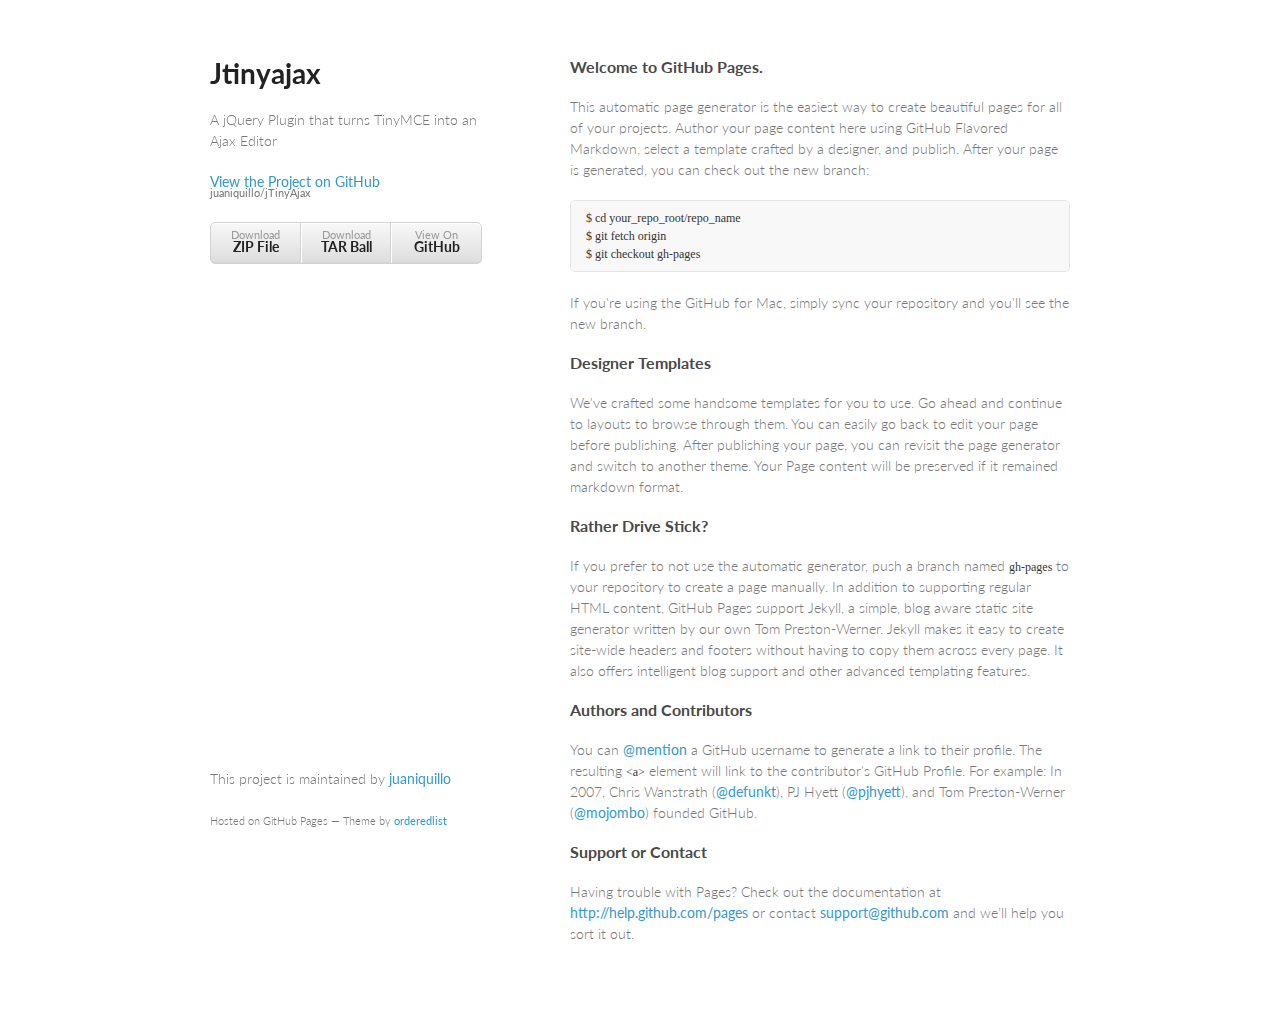
==== index.html @ 64fc6d24 "Create gh-pages branch via GitHub" ====
<!doctype html>
<html>
  <head>
    <meta charset="utf-8">
    <meta http-equiv="X-UA-Compatible" content="chrome=1">
    <title>Jtinyajax by juaniquillo</title>

    <link rel="stylesheet" href="stylesheets/styles.css">
    <link rel="stylesheet" href="stylesheets/pygment_trac.css">
    <meta name="viewport" content="width=device-width, initial-scale=1, user-scalable=no">
    <!--[if lt IE 9]>
    <script src="//html5shiv.googlecode.com/svn/trunk/html5.js"></script>
    <![endif]-->
  </head>
  <body>
    <div class="wrapper">
      <header>
        <h1>Jtinyajax</h1>
        <p>A jQuery Plugin that turns TinyMCE into an Ajax Editor</p>

        <p class="view"><a href="https://github.com/juaniquillo/jTinyAjax">View the Project on GitHub <small>juaniquillo/jTinyAjax</small></a></p>


        <ul>
          <li><a href="https://github.com/juaniquillo/jTinyAjax/zipball/master">Download <strong>ZIP File</strong></a></li>
          <li><a href="https://github.com/juaniquillo/jTinyAjax/tarball/master">Download <strong>TAR Ball</strong></a></li>
          <li><a href="https://github.com/juaniquillo/jTinyAjax">View On <strong>GitHub</strong></a></li>
        </ul>
      </header>
      <section>
        <h3>Welcome to GitHub Pages.</h3>

<p>This automatic page generator is the easiest way to create beautiful pages for all of your projects. Author your page content here using GitHub Flavored Markdown, select a template crafted by a designer, and publish. After your page is generated, you can check out the new branch:</p>

<pre><code>$ cd your_repo_root/repo_name
$ git fetch origin
$ git checkout gh-pages
</code></pre>

<p>If you're using the GitHub for Mac, simply sync your repository and you'll see the new branch.</p>

<h3>Designer Templates</h3>

<p>We've crafted some handsome templates for you to use. Go ahead and continue to layouts to browse through them. You can easily go back to edit your page before publishing. After publishing your page, you can revisit the page generator and switch to another theme. Your Page content will be preserved if it remained markdown format.</p>

<h3>Rather Drive Stick?</h3>

<p>If you prefer to not use the automatic generator, push a branch named <code>gh-pages</code> to your repository to create a page manually. In addition to supporting regular HTML content, GitHub Pages support Jekyll, a simple, blog aware static site generator written by our own Tom Preston-Werner. Jekyll makes it easy to create site-wide headers and footers without having to copy them across every page. It also offers intelligent blog support and other advanced templating features.</p>

<h3>Authors and Contributors</h3>

<p>You can <a href="https://github.com/blog/821" class="user-mention">@mention</a> a GitHub username to generate a link to their profile. The resulting <code>&lt;a&gt;</code> element will link to the contributor's GitHub Profile. For example: In 2007, Chris Wanstrath (<a href="https://github.com/defunkt" class="user-mention">@defunkt</a>), PJ Hyett (<a href="https://github.com/pjhyett" class="user-mention">@pjhyett</a>), and Tom Preston-Werner (<a href="https://github.com/mojombo" class="user-mention">@mojombo</a>) founded GitHub.</p>

<h3>Support or Contact</h3>

<p>Having trouble with Pages? Check out the documentation at <a href="http://help.github.com/pages">http://help.github.com/pages</a> or contact <a href="mailto:support@github.com">support@github.com</a> and we’ll help you sort it out.</p>
      </section>
      <footer>
        <p>This project is maintained by <a href="https://github.com/juaniquillo">juaniquillo</a></p>
        <p><small>Hosted on GitHub Pages &mdash; Theme by <a href="https://github.com/orderedlist">orderedlist</a></small></p>
      </footer>
    </div>
    <script src="javascripts/scale.fix.js"></script>
    
  </body>
</html>
---- stylesheets/styles.css ----
@import url(https://fonts.googleapis.com/css?family=Lato:300italic,700italic,300,700);

body {
  padding:50px;
  font:14px/1.5 Lato, "Helvetica Neue", Helvetica, Arial, sans-serif;
  color:#777;
  font-weight:300;
}

h1, h2, h3, h4, h5, h6 {
  color:#222;
  margin:0 0 20px;
}

p, ul, ol, table, pre, dl {
  margin:0 0 20px;
}

h1, h2, h3 {
  line-height:1.1;
}

h1 {
  font-size:28px;
}

h2 {
  color:#393939;
}

h3, h4, h5, h6 {
  color:#494949;
}

a {
  color:#39c;
  font-weight:400;
  text-decoration:none;
}

a small {
  font-size:11px;
  color:#777;
  margin-top:-0.6em;
  display:block;
}

.wrapper {
  width:860px;
  margin:0 auto;
}

blockquote {
  border-left:1px solid #e5e5e5;
  margin:0;
  padding:0 0 0 20px;
  font-style:italic;
}

code, pre {
  font-family:Monaco, Bitstream Vera Sans Mono, Lucida Console, Terminal;
  color:#333;
  font-size:12px;
}

pre {
  padding:8px 15px;
  background: #f8f8f8;  
  border-radius:5px;
  border:1px solid #e5e5e5;
  overflow-x: auto;
}

table {
  width:100%;
  border-collapse:collapse;
}

th, td {
  text-align:left;
  padding:5px 10px;
  border-bottom:1px solid #e5e5e5;
}

dt {
  color:#444;
  font-weight:700;
}

th {
  color:#444;
}

img {
  max-width:100%;
}

header {
  width:270px;
  float:left;
  position:fixed;
}

header ul {
  list-style:none;
  height:40px;
  
  padding:0;
  
  background: #eee;
  background: -moz-linear-gradient(top, #f8f8f8 0%, #dddddd 100%);
  background: -webkit-gradient(linear, left top, left bottom, color-stop(0%,#f8f8f8), color-stop(100%,#dddddd));
  background: -webkit-linear-gradient(top, #f8f8f8 0%,#dddddd 100%);
  background: -o-linear-gradient(top, #f8f8f8 0%,#dddddd 100%);
  background: -ms-linear-gradient(top, #f8f8f8 0%,#dddddd 100%);
  background: linear-gradient(top, #f8f8f8 0%,#dddddd 100%);
  
  border-radius:5px;
  border:1px solid #d2d2d2;
  box-shadow:inset #fff 0 1px 0, inset rgba(0,0,0,0.03) 0 -1px 0;
  width:270px;
}

header li {
  width:89px;
  float:left;
  border-right:1px solid #d2d2d2;
  height:40px;
}

header ul a {
  line-height:1;
  font-size:11px;
  color:#999;
  display:block;
  text-align:center;
  padding-top:6px;
  height:40px;
}

strong {
  color:#222;
  font-weight:700;
}

header ul li + li {
  width:88px;
  border-left:1px solid #fff;
}

header ul li + li + li {
  border-right:none;
  width:89px;
}

header ul a strong {
  font-size:14px;
  display:block;
  color:#222;
}

section {
  width:500px;
  float:right;
  padding-bottom:50px;
}

small {
  font-size:11px;
}

hr {
  border:0;
  background:#e5e5e5;
  height:1px;
  margin:0 0 20px;
}

footer {
  width:270px;
  float:left;
  position:fixed;
  bottom:50px;
}

@media print, screen and (max-width: 960px) {
  
  div.wrapper {
    width:auto;
    margin:0;
  }
  
  header, section, footer {
    float:none;
    position:static;
    width:auto;
  }
  
  header {
    padding-right:320px;
  }
  
  section {
    border:1px solid #e5e5e5;
    border-width:1px 0;
    padding:20px 0;
    margin:0 0 20px;
  }
  
  header a small {
    display:inline;
  }
  
  header ul {
    position:absolute;
    right:50px;
    top:52px;
  }
}

@media print, screen and (max-width: 720px) {
  body {
    word-wrap:break-word;
  }
  
  header {
    padding:0;
  }
  
  header ul, header p.view {
    position:static;
  }
  
  pre, code {
    word-wrap:normal;
  }
}

@media print, screen and (max-width: 480px) {
  body {
    padding:15px;
  }
  
  header ul {
    display:none;
  }
}

@media print {
  body {
    padding:0.4in;
    font-size:12pt;
    color:#444;
  }
}
---- stylesheets/pygment_trac.css ----
.highlight  { background: #ffffff; }
.highlight .c { color: #999988; font-style: italic } /* Comment */
.highlight .err { color: #a61717; background-color: #e3d2d2 } /* Error */
.highlight .k { font-weight: bold } /* Keyword */
.highlight .o { font-weight: bold } /* Operator */
.highlight .cm { color: #999988; font-style: italic } /* Comment.Multiline */
.highlight .cp { color: #999999; font-weight: bold } /* Comment.Preproc */
.highlight .c1 { color: #999988; font-style: italic } /* Comment.Single */
.highlight .cs { color: #999999; font-weight: bold; font-style: italic } /* Comment.Special */
.highlight .gd { color: #000000; background-color: #ffdddd } /* Generic.Deleted */
.highlight .gd .x { color: #000000; background-color: #ffaaaa } /* Generic.Deleted.Specific */
.highlight .ge { font-style: italic } /* Generic.Emph */
.highlight .gr { color: #aa0000 } /* Generic.Error */
.highlight .gh { color: #999999 } /* Generic.Heading */
.highlight .gi { color: #000000; background-color: #ddffdd } /* Generic.Inserted */
.highlight .gi .x { color: #000000; background-color: #aaffaa } /* Generic.Inserted.Specific */
.highlight .go { color: #888888 } /* Generic.Output */
.highlight .gp { color: #555555 } /* Generic.Prompt */
.highlight .gs { font-weight: bold } /* Generic.Strong */
.highlight .gu { color: #800080; font-weight: bold; } /* Generic.Subheading */
.highlight .gt { color: #aa0000 } /* Generic.Traceback */
.highlight .kc { font-weight: bold } /* Keyword.Constant */
.highlight .kd { font-weight: bold } /* Keyword.Declaration */
.highlight .kn { font-weight: bold } /* Keyword.Namespace */
.highlight .kp { font-weight: bold } /* Keyword.Pseudo */
.highlight .kr { font-weight: bold } /* Keyword.Reserved */
.highlight .kt { color: #445588; font-weight: bold } /* Keyword.Type */
.highlight .m { color: #009999 } /* Literal.Number */
.highlight .s { color: #d14 } /* Literal.String */
.highlight .na { color: #008080 } /* Name.Attribute */
.highlight .nb { color: #0086B3 } /* Name.Builtin */
.highlight .nc { color: #445588; font-weight: bold } /* Name.Class */
.highlight .no { color: #008080 } /* Name.Constant */
.highlight .ni { color: #800080 } /* Name.Entity */
.highlight .ne { color: #990000; font-weight: bold } /* Name.Exception */
.highlight .nf { color: #990000; font-weight: bold } /* Name.Function */
.highlight .nn { color: #555555 } /* Name.Namespace */
.highlight .nt { color: #000080 } /* Name.Tag */
.highlight .nv { color: #008080 } /* Name.Variable */
.highlight .ow { font-weight: bold } /* Operator.Word */
.highlight .w { color: #bbbbbb } /* Text.Whitespace */
.highlight .mf { color: #009999 } /* Literal.Number.Float */
.highlight .mh { color: #009999 } /* Literal.Number.Hex */
.highlight .mi { color: #009999 } /* Literal.Number.Integer */
.highlight .mo { color: #009999 } /* Literal.Number.Oct */
.highlight .sb { color: #d14 } /* Literal.String.Backtick */
.highlight .sc { color: #d14 } /* Literal.String.Char */
.highlight .sd { color: #d14 } /* Literal.String.Doc */
.highlight .s2 { color: #d14 } /* Literal.String.Double */
.highlight .se { color: #d14 } /* Literal.String.Escape */
.highlight .sh { color: #d14 } /* Literal.String.Heredoc */
.highlight .si { color: #d14 } /* Literal.String.Interpol */
.highlight .sx { color: #d14 } /* Literal.String.Other */
.highlight .sr { color: #009926 } /* Literal.String.Regex */
.highlight .s1 { color: #d14 } /* Literal.String.Single */
.highlight .ss { color: #990073 } /* Literal.String.Symbol */
.highlight .bp { color: #999999 } /* Name.Builtin.Pseudo */
.highlight .vc { color: #008080 } /* Name.Variable.Class */
.highlight .vg { color: #008080 } /* Name.Variable.Global */
.highlight .vi { color: #008080 } /* Name.Variable.Instance */
.highlight .il { color: #009999 } /* Literal.Number.Integer.Long */

.type-csharp .highlight .k { color: #0000FF }
.type-csharp .highlight .kt { color: #0000FF }
.type-csharp .highlight .nf { color: #000000; font-weight: normal }
.type-csharp .highlight .nc { color: #2B91AF }
.type-csharp .highlight .nn { color: #000000 }
.type-csharp .highlight .s { color: #A31515 }
.type-csharp .highlight .sc { color: #A31515 }
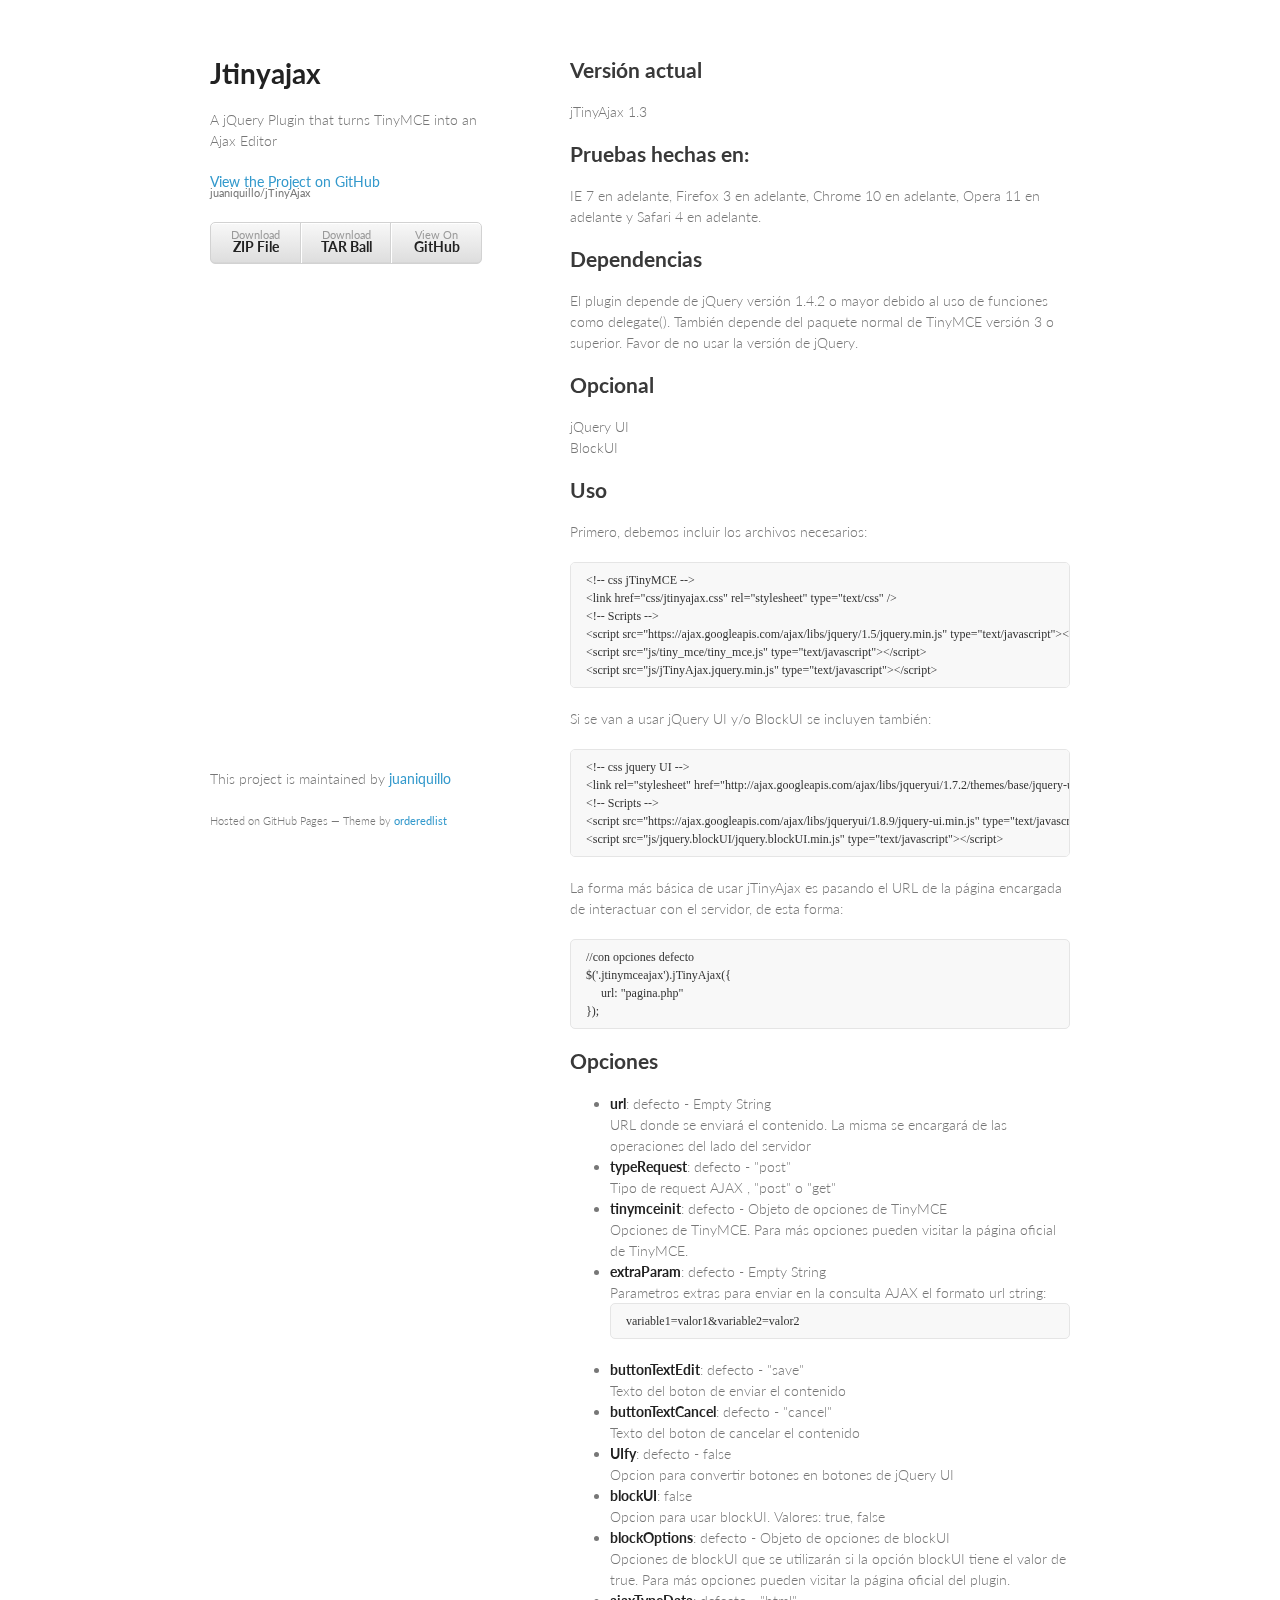
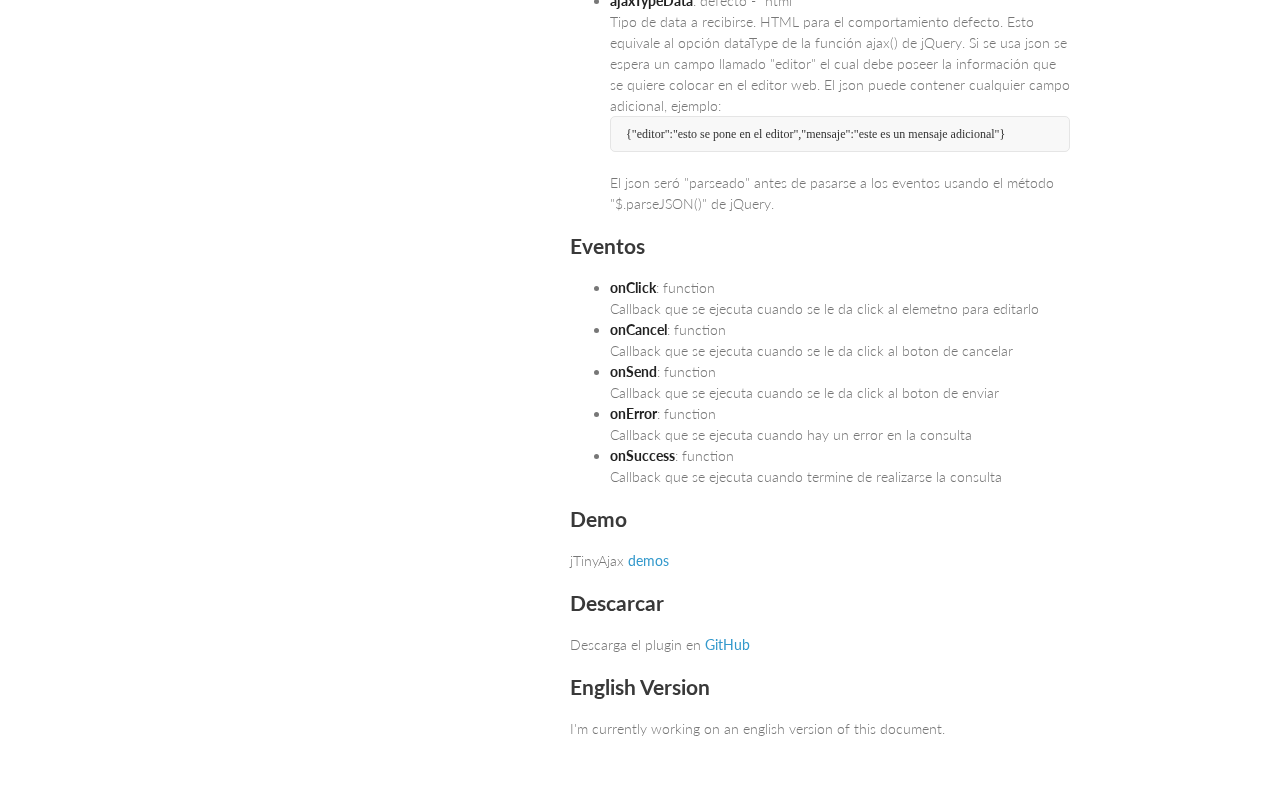
==== commit 30bf32d9: "Create gh-pages branch via GitHub" ====
--- a/index.html
+++ b/index.html
@@ -28,32 +28,126 @@
         </ul>
       </header>
       <section>
-        <h3>Welcome to GitHub Pages.</h3>
+        <h2>Versión actual</h2>
 
-<p>This automatic page generator is the easiest way to create beautiful pages for all of your projects. Author your page content here using GitHub Flavored Markdown, select a template crafted by a designer, and publish. After your page is generated, you can check out the new branch:</p>
+<p>jTinyAjax 1.3</p>
 
-<pre><code>$ cd your_repo_root/repo_name
-$ git fetch origin
-$ git checkout gh-pages
-</code></pre>
+<h2>Pruebas hechas en:</h2>
 
-<p>If you're using the GitHub for Mac, simply sync your repository and you'll see the new branch.</p>
+<p>IE 7 en adelante, Firefox 3 en adelante, Chrome 10 en adelante, Opera 11 en adelante y Safari 4 en adelante.</p>
 
-<h3>Designer Templates</h3>
+<h2>Dependencias</h2>
 
-<p>We've crafted some handsome templates for you to use. Go ahead and continue to layouts to browse through them. You can easily go back to edit your page before publishing. After publishing your page, you can revisit the page generator and switch to another theme. Your Page content will be preserved if it remained markdown format.</p>
+<p>El plugin depende de jQuery versión 1.4.2 o mayor debido al uso de funciones como delegate().
+También depende del paquete normal de TinyMCE versión 3 o superior. Favor de no usar la versión de jQuery.</p>
 
-<h3>Rather Drive Stick?</h3>
+<h2>Opcional</h2>
 
-<p>If you prefer to not use the automatic generator, push a branch named <code>gh-pages</code> to your repository to create a page manually. In addition to supporting regular HTML content, GitHub Pages support Jekyll, a simple, blog aware static site generator written by our own Tom Preston-Werner. Jekyll makes it easy to create site-wide headers and footers without having to copy them across every page. It also offers intelligent blog support and other advanced templating features.</p>
+<p>jQuery UI<br>
+BlockUI</p>
 
-<h3>Authors and Contributors</h3>
+<h2>Uso</h2>
 
-<p>You can <a href="https://github.com/blog/821" class="user-mention">@mention</a> a GitHub username to generate a link to their profile. The resulting <code>&lt;a&gt;</code> element will link to the contributor's GitHub Profile. For example: In 2007, Chris Wanstrath (<a href="https://github.com/defunkt" class="user-mention">@defunkt</a>), PJ Hyett (<a href="https://github.com/pjhyett" class="user-mention">@pjhyett</a>), and Tom Preston-Werner (<a href="https://github.com/mojombo" class="user-mention">@mojombo</a>) founded GitHub.</p>
+<p>Primero, debemos incluir los archivos necesarios:</p>
 
-<h3>Support or Contact</h3>
+<pre>
+&lt;!-- css jTinyMCE --&gt;
+&lt;link href="css/jtinyajax.css" rel="stylesheet" type="text/css" /&gt;
+&lt;!-- Scripts --&gt;
+&lt;script src="https://ajax.googleapis.com/ajax/libs/jquery/1.5/jquery.min.js" type="text/javascript"&gt;&lt;/script&gt;
+&lt;script src="js/tiny_mce/tiny_mce.js" type="text/javascript"&gt;&lt;/script&gt;
+&lt;script src="js/jTinyAjax.jquery.min.js" type="text/javascript"&gt;&lt;/script&gt;
+</pre>
 
-<p>Having trouble with Pages? Check out the documentation at <a href="http://help.github.com/pages">http://help.github.com/pages</a> or contact <a href="mailto:support@github.com">support@github.com</a> and we’ll help you sort it out.</p>
+<p>Si se van a usar jQuery UI y/o BlockUI se incluyen también:</p>
+
+<pre>
+&lt;!-- css jquery UI --&gt;
+&lt;link rel="stylesheet" href="http://ajax.googleapis.com/ajax/libs/jqueryui/1.7.2/themes/base/jquery-ui.css" type="text/css" /&gt;
+&lt;!-- Scripts --&gt;
+&lt;script src="https://ajax.googleapis.com/ajax/libs/jqueryui/1.8.9/jquery-ui.min.js" type="text/javascript"&gt;&lt;/script&gt;
+&lt;script src="js/jquery.blockUI/jquery.blockUI.min.js" type="text/javascript"&gt;&lt;/script&gt;
+</pre>
+
+<p>La forma más básica de usar jTinyAjax es pasando el URL de la página encargada de interactuar con el servidor, de esta forma:</p>
+
+<pre>
+//con opciones defecto
+$('.jtinymceajax').jTinyAjax({
+     url: "pagina.php"
+});
+</pre>
+
+<h2>Opciones</h2>
+
+<ul>
+<li>
+<strong>url</strong>: defecto - Empty String<br>
+URL donde se enviará el contenido. La misma se encargará de las operaciones del lado del servidor</li>
+<li>
+<strong>typeRequest</strong>: defecto - "post"<br>
+Tipo de request AJAX , "post" o "get"</li>
+<li>
+<strong>tinymceinit</strong>: defecto - Objeto de opciones de TinyMCE<br>
+Opciones de TinyMCE. Para más opciones pueden visitar la página oficial de TinyMCE.</li>
+<li>
+<strong>extraParam</strong>: defecto - Empty String<br>
+Parametros extras para enviar en la consulta AJAX el formato url string:
+<pre>
+variable1=valor1&amp;variable2=valor2
+</pre>
+</li>
+<li>
+<strong>buttonTextEdit</strong>: defecto - "save"<br>
+Texto del boton de enviar el contenido</li>
+<li>
+<strong>buttonTextCancel</strong>: defecto - "cancel"<br>
+Texto del boton de cancelar el contenido</li>
+<li>
+<strong>UIfy</strong>: defecto - false<br>
+Opcion para convertir botones en botones de jQuery UI</li>
+<li>
+<strong>blockUI</strong>: false<br>
+Opcion para usar blockUI. Valores: true, false</li>
+<li>
+<strong>blockOptions</strong>: defecto - Objeto de opciones de blockUI<br>
+Opciones de blockUI que se utilizarán si la opción blockUI tiene el valor de true. Para más opciones pueden visitar la página oficial del plugin.</li>
+<li>
+<strong>ajaxTypeData</strong>: defecto - "html"<br>
+Tipo de data a recibirse. HTML para el comportamiento defecto. Esto equivale al opción dataType de la función ajax() de jQuery. Si se usa json se espera un campo llamado "editor" el cual debe poseer la información que se quiere colocar en el editor web. El json puede contener cualquier campo adicional, ejemplo:
+<pre>
+{"editor":"esto se pone en el editor","mensaje":"este es un mensaje adicional"}
+</pre>
+El json seró "parseado" antes de pasarse a los eventos usando el método "$.parseJSON()" de jQuery.</li>
+</ul><h2>Eventos</h2>
+
+<ul>
+<li>
+<strong>onClick</strong>: function<br>
+Callback que se ejecuta cuando se le da click al elemetno para editarlo</li>
+<li>
+<strong>onCancel</strong>: function<br>
+Callback que se ejecuta cuando se le da click al boton de cancelar</li>
+<li>
+<strong>onSend</strong>: function<br>
+Callback que se ejecuta cuando se le da click al boton de enviar</li>
+<li>
+<strong>onError</strong>: function<br>
+Callback que se ejecuta cuando hay un error en la consulta</li>
+<li>
+<strong>onSuccess</strong>: function<br>
+Callback que se ejecuta cuando termine de realizarse la consulta</li>
+</ul><h2>Demo</h2>
+
+<p>jTinyAjax <a href="http://juaniquillo.com/blog/2011/05/jtinyajax/#demos">demos</a></p>
+
+<h2>Descarcar</h2>
+
+<p>Descarga el plugin en <a href="https://github.com/juaniquillo/jTinyAjax">GitHub</a></p>
+
+<h2>English Version</h2>
+
+<p>I'm currently working on an english version of this document.</p>
       </section>
       <footer>
         <p>This project is maintained by <a href="https://github.com/juaniquillo">juaniquillo</a></p>
